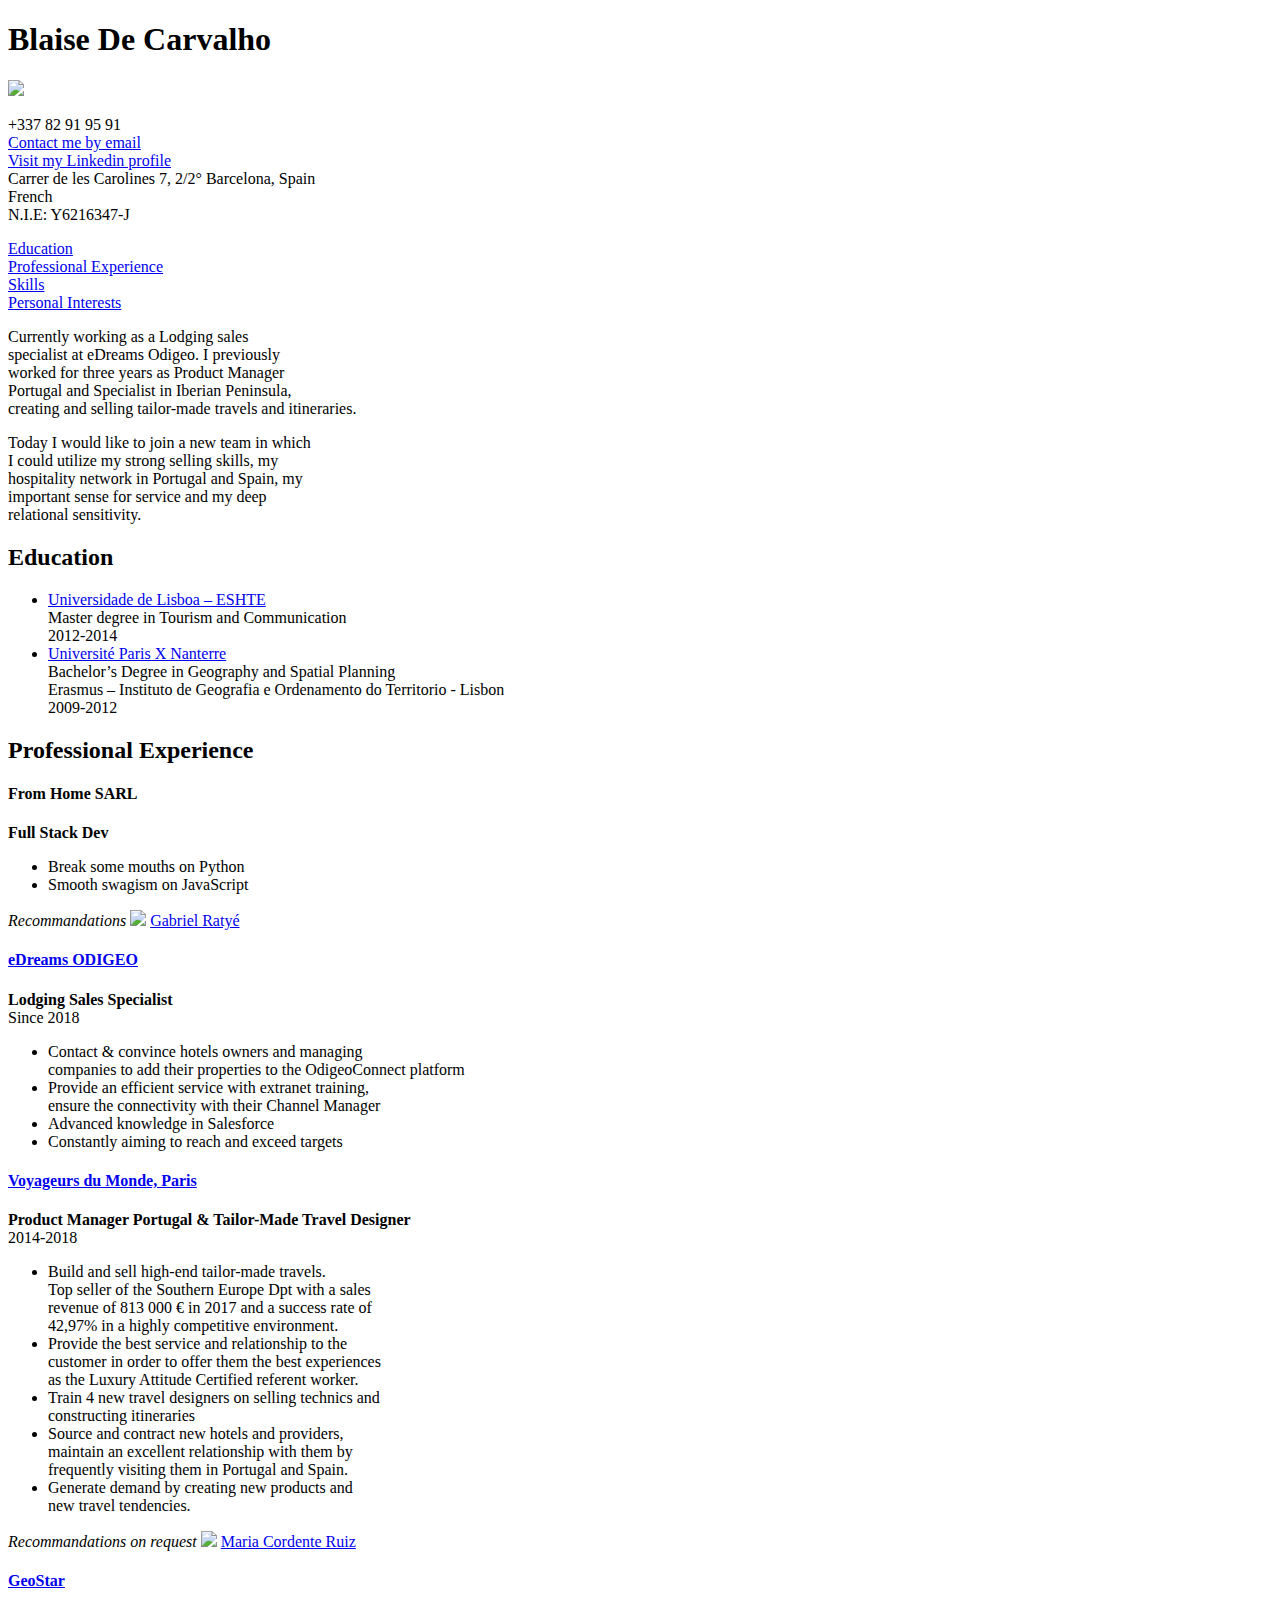
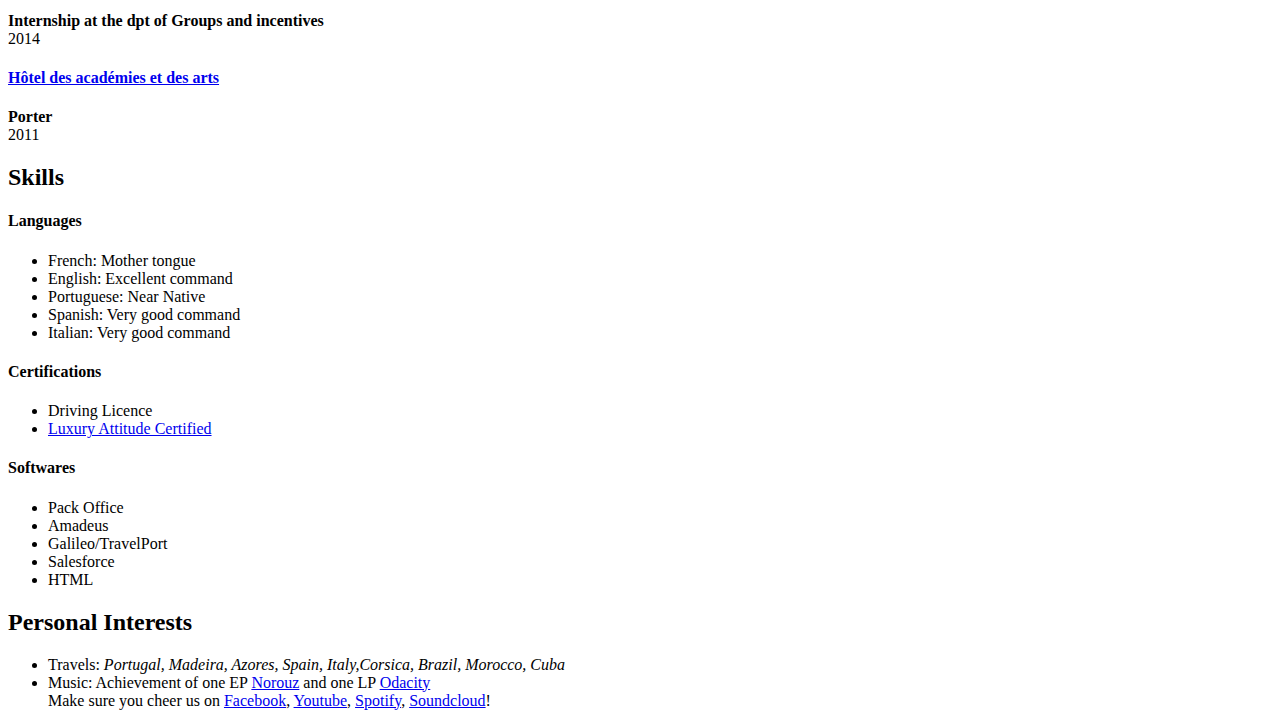
==== Index.html @ a3bfad3b "mon cv en html" ====
<!DOCTYPE html>
<html>
    <head>
        <meta charset="utf-8" />
        <title>mon cv</title>
    </head>

    <body>
        <h1>Blaise De Carvalho</h1>
        <p><a href="photo_cv.jpg"><img src="photo_mini_cv.jpg"></a>
            
        </p>
    	   <p>+337 82 91 95 91</br>
            <a href="mailto:blaise@gmail">Contact me by email</a></br>
            <a href="https://www.linkedin.com/in/blaisedecarvalho/">Visit my Linkedin profile</a></br>
            Carrer de les Carolines 7, 2/2° Barcelona, Spain</br>
            French</br>
            N.I.E: Y6216347-J</p>

    <p> <a href="#Education">Education</a></br>
        <a href="#Professional">Professional Experience</a></br>
        <a href="#Skills">Skills</a></br>
        <a href="#Interests">Personal Interests</a></p>          

            <p>Currently working as a Lodging sales</br>
            specialist at eDreams Odigeo. I previously</br>
            worked for three years as Product Manager</br>
            Portugal and Specialist in Iberian Peninsula,</br>
            creating and selling tailor-made travels and
            itineraries.</p>

            <p>Today I would like to join a new team in which</br>
            I could utilize my strong selling skills, my</br>
            hospitality network in Portugal and Spain, my</br>
            important sense for service and my deep</br>
            relational sensitivity.</p>    
        
        <h2><a id="Education"></a>Education</h2>    
            <ul>
                <li><a href="https://www.ulisboa.pt/en">Universidade de Lisboa – ESHTE</a></br>
                    Master degree in Tourism and Communication</br>
                    2012-2014</li>
                <li><a href="https://www.parisnanterre.fr/portail-institutionnel-693762.kjsp">Université Paris X Nanterre</a></br>
                    Bachelor’s Degree in Geography and Spatial Planning</br>
                    Erasmus – Instituto de Geografia e Ordenamento do Territorio - Lisbon</br>
                    2009-2012</li>    
            </ul>            

        <h2><a id="Professional"></a>Professional Experience</h2>
            <h4>From Home SARL</h4>  
                    <p><b>Full Stack Dev</b>
            <ul>
                <li>Break some mouths on Python</li>
                <li>Smooth swagism on JavaScript</li>
            </ul>
            <p><i>Recommandations</i> <img src="doigt.png"> <a href="https://www.linkedin.com/in/gabriel-raty%C3%A9-9b270057/">Gabriel Ratyé</a></p>            

            <h4><a href="https://www.edreamsodigeo.com/">eDreams ODIGEO</a></h4>
                    <p><strong>Lodging Sales Specialist</strong></br>
                    Since 2018<p>
            <ul>        
                <li>Contact & convince hotels owners and managing</br>
                    companies to add their properties to the OdigeoConnect platform</li>    
                <li>Provide an efficient service with extranet training,</br>
                    ensure the connectivity with their Channel Manager</li>
                <li>Advanced knowledge in Salesforce</li>
                <li>Constantly aiming to reach and exceed targets</li>                    
            </ul>        

            <h4><a href="https://www.voyageursdumonde.fr/voyage-sur-mesure">Voyageurs du Monde, Paris</a></h4>
                    <strong>Product Manager Portugal & Tailor-Made Travel Designer</strong></br>
                    2014-2018</br>    
            <ul>
                <li>Build and sell high-end tailor-made travels.</br>
                    Top seller of the Southern Europe Dpt with a sales</br>
                    revenue of 813 000 € in 2017 and a success rate of</br>
                    42,97% in a highly competitive environment.</li>
                <li>Provide the best service and relationship to the</br>
                    customer in order to offer them the best experiences</br>
                    as the Luxury Attitude Certified referent worker.</li>
                <li>Train 4 new travel designers on selling technics and</br>
                    constructing itineraries</li>
                <li>Source and contract new hotels and providers,</br>
                    maintain an excellent relationship with them by</br>
                    frequently visiting them in Portugal and Spain.</li>
                <li>Generate demand by creating new products and</br>
                    new travel tendencies.</li>
            </ul>                
                <p><i>Recommandations on request</i> <img src="doigt.png"> <a href="https://www.voyageursdumonde.fr/voyage-sur-mesure/magazine-voyage/radio-voyageurs-100-espagne">Maria Cordente Ruiz</a></p>

            <h4><a href="https://www.geostar.pt/">GeoStar</a></h4>
                    <p><strong>Internship at the dpt of Groups and incentives</strong></br>
                    2014</p>

            <h4><a href="https://www.hoteldesacademies.com/">Hôtel des académies et des arts</a></h4>
                <p><strong>Porter</strong></br>
                2011</p>           
           
            <h2><a id="Skills"></a>Skills</h2>                                             
                <h4><b>Languages</b></h4>                                
            <ul>
                <li>French: Mother tongue</li>
                <li>English: Excellent command</li>
                <li>Portuguese: Near Native</li>
                <li>Spanish: Very good command</li>    
                <li>Italian: Very good command</li>
            </ul>

                <h4><b>Certifications</b></h4>     
            <ul>
                <li>Driving Licence</li>
                <li><a href="https://www.luxury-attitude.com/en/">Luxury Attitude Certified</a></li>
            </ul>    

                <h4><b>Softwares</b></h4>
            <ul>
                <li>Pack Office</li>
                <li>Amadeus</li>
                <li>Galileo/TravelPort</li>        
                <li>Salesforce</li>
                <li>HTML</li>
            </ul>

            <h2><a id="Interests"></a>Personal Interests</h2>
            <ul>
                <li>Travels: <i>Portugal, Madeira, Azores, Spain, Italy,Corsica, Brazil, Morocco, Cuba</i></li>
                <li>Music: Achievement of one EP <a href="https://thecaukasscience.bandcamp.com/album/norouz">Norouz</a>
                and one LP <a href="https://www.youtube.com/watch?v=-l6dOXOBneA">Odacity</a></br>
                Make sure you cheer us on <a href="https://www.facebook.com/TheCaukasScience/">Facebook</a>, <a href="https://www.youtube.com/user/TheCaukasian">Youtube</a>, <a href="https://open.spotify.com/artist/4VCbxgvOyz84c38UI6CJ1M">Spotify</a>, <a href="https://soundcloud.com/thecaukasscience">Soundcloud</a>!</li>
            </ul>    

    </body>	    

</html>
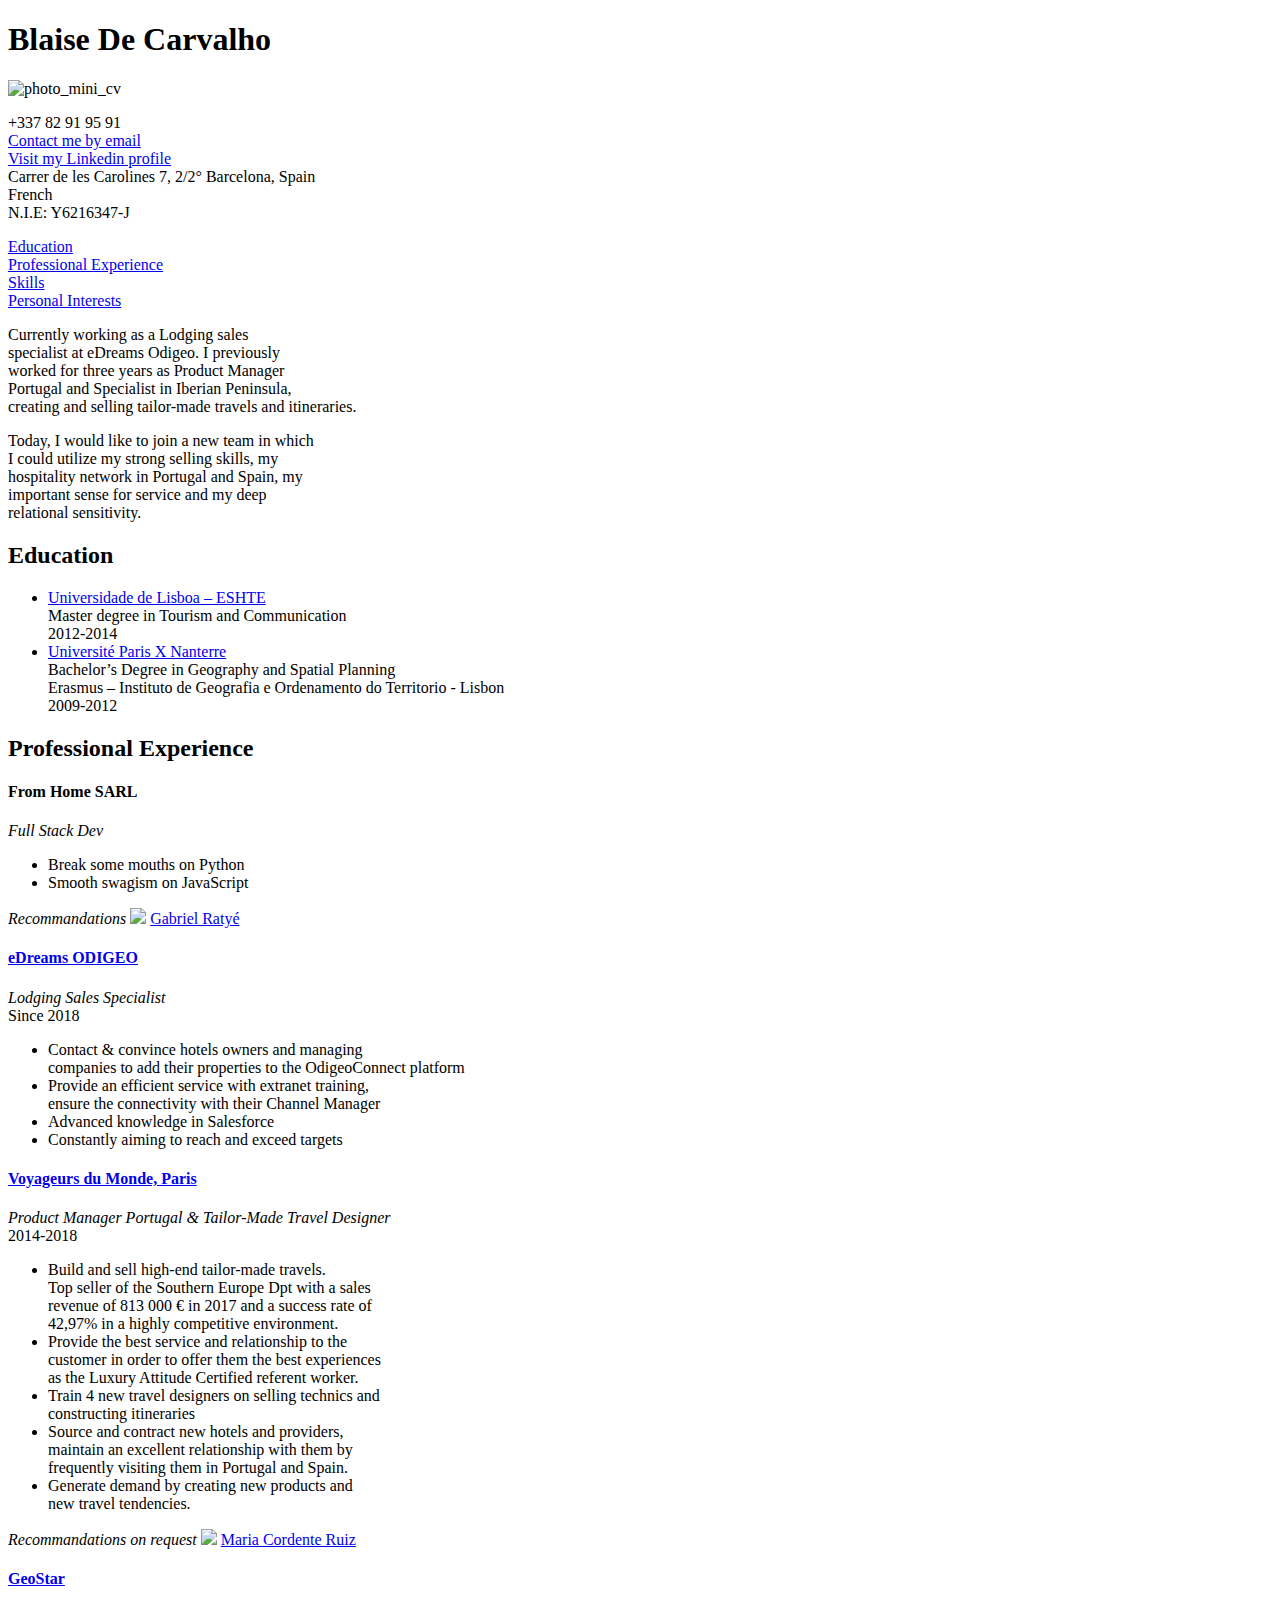
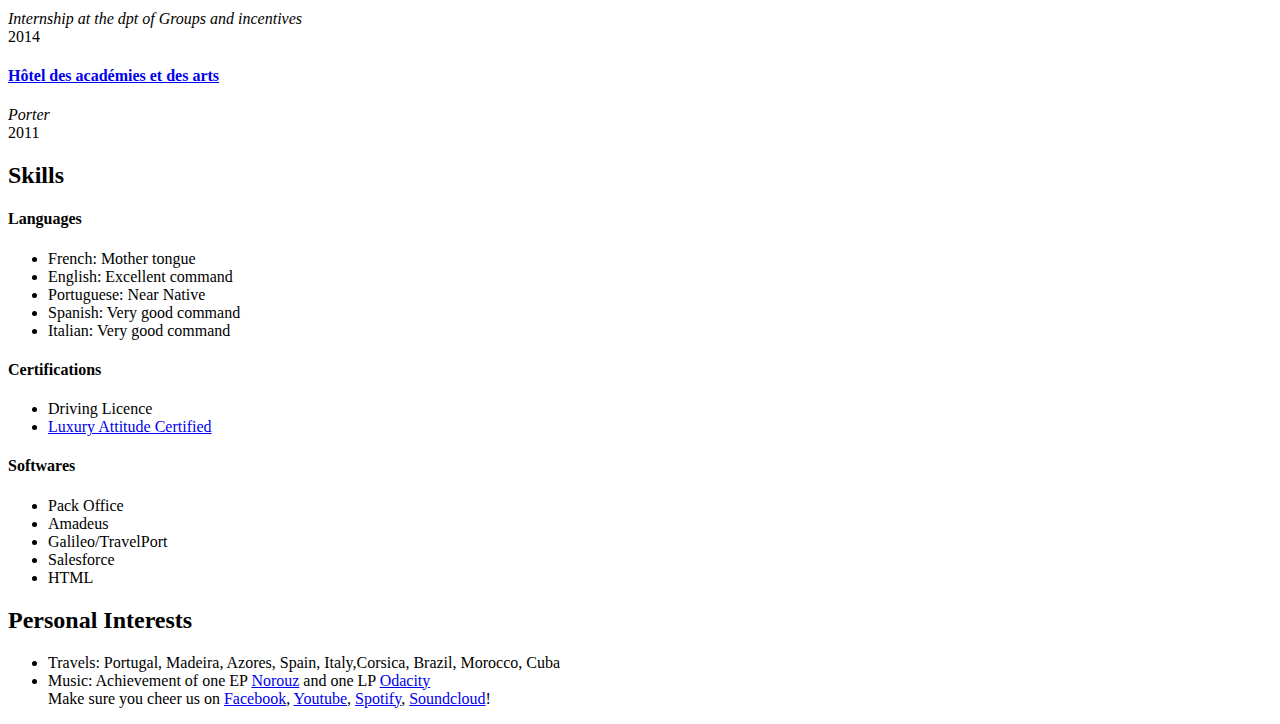
==== commit 19a76c12: "added coma" ====
--- a/Index.html
+++ b/Index.html
@@ -2,15 +2,16 @@
 <html>
     <head>
         <meta charset="utf-8" />
+        <link rel="stylesheet" href="style.css">
         <title>mon cv</title>
     </head>
 
     <body>
         <h1>Blaise De Carvalho</h1>
-        <p><a href="photo_cv.jpg"><img src="photo_mini_cv.jpg"></a>
+        <img src="photo_mini_cv.jpg" alt="photo_mini_cv" id="photo">
             
         </p>
-    	   <p>+337 82 91 95 91</br>
+           <p>+337 82 91 95 91</br>
             <a href="mailto:blaise@gmail">Contact me by email</a></br>
             <a href="https://www.linkedin.com/in/blaisedecarvalho/">Visit my Linkedin profile</a></br>
             Carrer de les Carolines 7, 2/2° Barcelona, Spain</br>
@@ -22,20 +23,20 @@
         <a href="#Skills">Skills</a></br>
         <a href="#Interests">Personal Interests</a></p>          
 
-            <p>Currently working as a Lodging sales</br>
-            specialist at eDreams Odigeo. I previously</br>
+            <p class="introduction"> Currently working as a Lodging sales</br>
+            specialist at <span class="edreams">eDreams Odigeo</span>. I previously</br>
             worked for three years as Product Manager</br>
             Portugal and Specialist in Iberian Peninsula,</br>
             creating and selling tailor-made travels and
             itineraries.</p>
 
-            <p>Today I would like to join a new team in which</br>
+            <p class="introduction">Today, I would like to join a new team in which</br>
             I could utilize my strong selling skills, my</br>
             hospitality network in Portugal and Spain, my</br>
             important sense for service and my deep</br>
             relational sensitivity.</p>    
         
-        <h2><a id="Education"></a>Education</h2>    
+        <h2 id="Education">Education</h2>    
             <ul>
                 <li><a href="https://www.ulisboa.pt/en">Universidade de Lisboa – ESHTE</a></br>
                     Master degree in Tourism and Communication</br>
@@ -46,9 +47,9 @@
                     2009-2012</li>    
             </ul>            
 
-        <h2><a id="Professional"></a>Professional Experience</h2>
+        <h2 id="Professional">Professional Experience</h2>
             <h4>From Home SARL</h4>  
-                    <p><b>Full Stack Dev</b>
+                    <p><em>Full Stack Dev</em>
             <ul>
                 <li>Break some mouths on Python</li>
                 <li>Smooth swagism on JavaScript</li>
@@ -56,7 +57,7 @@
             <p><i>Recommandations</i> <img src="doigt.png"> <a href="https://www.linkedin.com/in/gabriel-raty%C3%A9-9b270057/">Gabriel Ratyé</a></p>            
 
             <h4><a href="https://www.edreamsodigeo.com/">eDreams ODIGEO</a></h4>
-                    <p><strong>Lodging Sales Specialist</strong></br>
+                    <p><em>Lodging Sales Specialist</em></br>
                     Since 2018<p>
             <ul>        
                 <li>Contact & convince hotels owners and managing</br>
@@ -68,7 +69,7 @@
             </ul>        
 
             <h4><a href="https://www.voyageursdumonde.fr/voyage-sur-mesure">Voyageurs du Monde, Paris</a></h4>
-                    <strong>Product Manager Portugal & Tailor-Made Travel Designer</strong></br>
+                    <em>Product Manager Portugal & Tailor-Made Travel Designer</em></br>
                     2014-2018</br>    
             <ul>
                 <li>Build and sell high-end tailor-made travels.</br>
@@ -89,14 +90,14 @@
                 <p><i>Recommandations on request</i> <img src="doigt.png"> <a href="https://www.voyageursdumonde.fr/voyage-sur-mesure/magazine-voyage/radio-voyageurs-100-espagne">Maria Cordente Ruiz</a></p>
 
             <h4><a href="https://www.geostar.pt/">GeoStar</a></h4>
-                    <p><strong>Internship at the dpt of Groups and incentives</strong></br>
+                    <p><em>Internship at the dpt of Groups and incentives</em></br>
                     2014</p>
 
             <h4><a href="https://www.hoteldesacademies.com/">Hôtel des académies et des arts</a></h4>
-                <p><strong>Porter</strong></br>
+                <p><em>Porter</em></br>
                 2011</p>           
            
-            <h2><a id="Skills"></a>Skills</h2>                                             
+            <h2 id="Skills">Skills</h2>                                             
                 <h4><b>Languages</b></h4>                                
             <ul>
                 <li>French: Mother tongue</li>
@@ -121,14 +122,14 @@
                 <li>HTML</li>
             </ul>
 
-            <h2><a id="Interests"></a>Personal Interests</h2>
+            <h2 id="Interests">Personal Interests</h2>
             <ul>
-                <li>Travels: <i>Portugal, Madeira, Azores, Spain, Italy,Corsica, Brazil, Morocco, Cuba</i></li>
+                <li>Travels: Portugal, Madeira, Azores, Spain, Italy,Corsica, Brazil, Morocco, Cuba</li>
                 <li>Music: Achievement of one EP <a href="https://thecaukasscience.bandcamp.com/album/norouz">Norouz</a>
                 and one LP <a href="https://www.youtube.com/watch?v=-l6dOXOBneA">Odacity</a></br>
                 Make sure you cheer us on <a href="https://www.facebook.com/TheCaukasScience/">Facebook</a>, <a href="https://www.youtube.com/user/TheCaukasian">Youtube</a>, <a href="https://open.spotify.com/artist/4VCbxgvOyz84c38UI6CJ1M">Spotify</a>, <a href="https://soundcloud.com/thecaukasscience">Soundcloud</a>!</li>
             </ul>    
 
-    </body>	    
+    </body>     
 
 </html>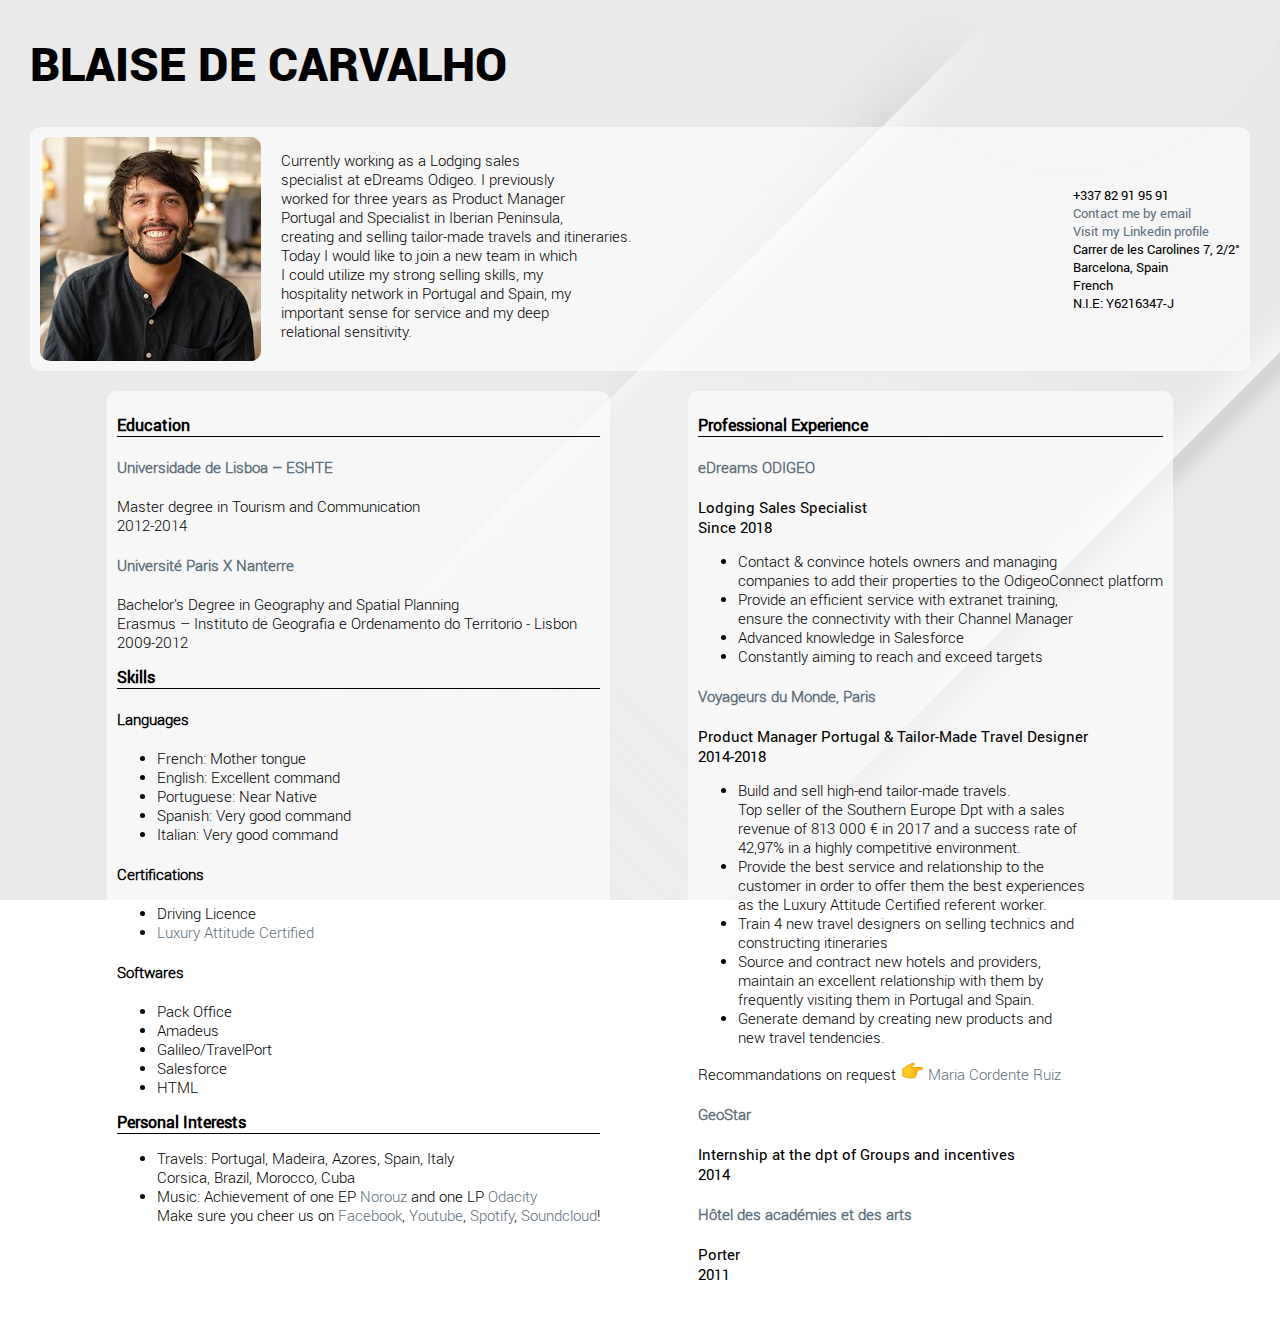
==== commit ffdc820e: "rebuilt css, fonts added, htlm corrected" ====
--- a/Index.html
+++ b/Index.html
@@ -7,96 +7,38 @@
     </head>
 
     <body>
-        <h1>Blaise De Carvalho</h1>
-        <img src="photo_mini_cv.jpg" alt="photo_mini_cv" id="photo">
+        <h1>BLAISE DE CARVALHO</h1>
+        <header><img class="photo" src="./photos/photo_mini_cv.jpg" alt="photo_mini_cv" id="photo">
             
-        </p>
-           <p>+337 82 91 95 91</br>
+           <div class="contacts"><p>+337 82 91 95 91</br>
             <a href="mailto:blaise@gmail">Contact me by email</a></br>
             <a href="https://www.linkedin.com/in/blaisedecarvalho/">Visit my Linkedin profile</a></br>
-            Carrer de les Carolines 7, 2/2° Barcelona, Spain</br>
+            Carrer de les Carolines 7, 2/2°</br>
+            Barcelona, Spain</br>
             French</br>
-            N.I.E: Y6216347-J</p>
+            N.I.E: Y6216347-J</p></div>         
 
-    <p> <a href="#Education">Education</a></br>
-        <a href="#Professional">Professional Experience</a></br>
-        <a href="#Skills">Skills</a></br>
-        <a href="#Interests">Personal Interests</a></p>          
-
-            <p class="introduction"> Currently working as a Lodging sales</br>
-            specialist at <span class="edreams">eDreams Odigeo</span>. I previously</br>
+            <div class="intro"><p> Currently working as a Lodging sales</br>
+            specialist at eDreams Odigeo. I previously</br>
             worked for three years as Product Manager</br>
             Portugal and Specialist in Iberian Peninsula,</br>
             creating and selling tailor-made travels and
-            itineraries.</p>
-
-            <p class="introduction">Today, I would like to join a new team in which</br>
+            itineraries.</br>
+            Today I would like to join a new team in which</br>
             I could utilize my strong selling skills, my</br>
             hospitality network in Portugal and Spain, my</br>
             important sense for service and my deep</br>
-            relational sensitivity.</p>    
+            relational sensitivity.</p></div></header>    
         
-        <h2 id="Education">Education</h2>    
-            <ul>
-                <li><a href="https://www.ulisboa.pt/en">Universidade de Lisboa – ESHTE</a></br>
-                    Master degree in Tourism and Communication</br>
-                    2012-2014</li>
-                <li><a href="https://www.parisnanterre.fr/portail-institutionnel-693762.kjsp">Université Paris X Nanterre</a></br>
-                    Bachelor’s Degree in Geography and Spatial Planning</br>
+        <section><div class="mind"><h2 id="Education">Education</h2>    
+                <h4><a href="https://www.ulisboa.pt/en">Universidade de Lisboa – ESHTE</a></h4>
+                    <p>Master degree in Tourism and Communication</br>
+                    2012-2014</p>
+                <h4><a href="https://www.parisnanterre.fr/portail-institutionnel-693762.kjsp">Université Paris X Nanterre</a></h4>
+                    <p>Bachelor’s Degree in Geography and Spatial Planning</br>
                     Erasmus – Instituto de Geografia e Ordenamento do Territorio - Lisbon</br>
-                    2009-2012</li>    
-            </ul>            
-
-        <h2 id="Professional">Professional Experience</h2>
-            <h4>From Home SARL</h4>  
-                    <p><em>Full Stack Dev</em>
-            <ul>
-                <li>Break some mouths on Python</li>
-                <li>Smooth swagism on JavaScript</li>
-            </ul>
-            <p><i>Recommandations</i> <img src="doigt.png"> <a href="https://www.linkedin.com/in/gabriel-raty%C3%A9-9b270057/">Gabriel Ratyé</a></p>            
-
-            <h4><a href="https://www.edreamsodigeo.com/">eDreams ODIGEO</a></h4>
-                    <p><em>Lodging Sales Specialist</em></br>
-                    Since 2018<p>
-            <ul>        
-                <li>Contact & convince hotels owners and managing</br>
-                    companies to add their properties to the OdigeoConnect platform</li>    
-                <li>Provide an efficient service with extranet training,</br>
-                    ensure the connectivity with their Channel Manager</li>
-                <li>Advanced knowledge in Salesforce</li>
-                <li>Constantly aiming to reach and exceed targets</li>                    
-            </ul>        
-
-            <h4><a href="https://www.voyageursdumonde.fr/voyage-sur-mesure">Voyageurs du Monde, Paris</a></h4>
-                    <em>Product Manager Portugal & Tailor-Made Travel Designer</em></br>
-                    2014-2018</br>    
-            <ul>
-                <li>Build and sell high-end tailor-made travels.</br>
-                    Top seller of the Southern Europe Dpt with a sales</br>
-                    revenue of 813 000 € in 2017 and a success rate of</br>
-                    42,97% in a highly competitive environment.</li>
-                <li>Provide the best service and relationship to the</br>
-                    customer in order to offer them the best experiences</br>
-                    as the Luxury Attitude Certified referent worker.</li>
-                <li>Train 4 new travel designers on selling technics and</br>
-                    constructing itineraries</li>
-                <li>Source and contract new hotels and providers,</br>
-                    maintain an excellent relationship with them by</br>
-                    frequently visiting them in Portugal and Spain.</li>
-                <li>Generate demand by creating new products and</br>
-                    new travel tendencies.</li>
-            </ul>                
-                <p><i>Recommandations on request</i> <img src="doigt.png"> <a href="https://www.voyageursdumonde.fr/voyage-sur-mesure/magazine-voyage/radio-voyageurs-100-espagne">Maria Cordente Ruiz</a></p>
-
-            <h4><a href="https://www.geostar.pt/">GeoStar</a></h4>
-                    <p><em>Internship at the dpt of Groups and incentives</em></br>
-                    2014</p>
-
-            <h4><a href="https://www.hoteldesacademies.com/">Hôtel des académies et des arts</a></h4>
-                <p><em>Porter</em></br>
-                2011</p>           
-           
+                    2009-2012</p>    
+            
             <h2 id="Skills">Skills</h2>                                             
                 <h4><b>Languages</b></h4>                                
             <ul>
@@ -124,11 +66,54 @@
 
             <h2 id="Interests">Personal Interests</h2>
             <ul>
-                <li>Travels: Portugal, Madeira, Azores, Spain, Italy,Corsica, Brazil, Morocco, Cuba</li>
+                <li>Travels: Portugal, Madeira, Azores, Spain, Italy</br>Corsica, Brazil, Morocco, Cuba</li>
                 <li>Music: Achievement of one EP <a href="https://thecaukasscience.bandcamp.com/album/norouz">Norouz</a>
                 and one LP <a href="https://www.youtube.com/watch?v=-l6dOXOBneA">Odacity</a></br>
                 Make sure you cheer us on <a href="https://www.facebook.com/TheCaukasScience/">Facebook</a>, <a href="https://www.youtube.com/user/TheCaukasian">Youtube</a>, <a href="https://open.spotify.com/artist/4VCbxgvOyz84c38UI6CJ1M">Spotify</a>, <a href="https://soundcloud.com/thecaukasscience">Soundcloud</a>!</li>
-            </ul>    
+            </ul></div>            
+
+        <div class="job"><h2 id="Professional">Professional Experience</h2>
+            
+            <h4><a href="https://www.edreamsodigeo.com/">eDreams ODIGEO</a></h4>
+                    <div class="poste"><p>Lodging Sales Specialist</br>
+                    Since 2018<p></div>
+            <ul>        
+                <li>Contact & convince hotels owners and managing</br>
+                    companies to add their properties to the OdigeoConnect platform</li>    
+                <li>Provide an efficient service with extranet training,</br>
+                    ensure the connectivity with their Channel Manager</li>
+                <li>Advanced knowledge in Salesforce</li>
+                <li>Constantly aiming to reach and exceed targets</li>                    
+            </ul>        
+
+            <h4><a href="https://www.voyageursdumonde.fr/voyage-sur-mesure">Voyageurs du Monde, Paris</a></h4>
+            <div class="poste"><p>Product Manager Portugal & Tailor-Made Travel Designer</br>
+                    2014-2018</p></div>   
+            <ul>
+                <li>Build and sell high-end tailor-made travels.</br>
+                    Top seller of the Southern Europe Dpt with a sales</br>
+                    revenue of 813 000 € in 2017 and a success rate of</br>
+                    42,97% in a highly competitive environment.</li>
+                <li>Provide the best service and relationship to the</br>
+                    customer in order to offer them the best experiences</br>
+                    as the Luxury Attitude Certified referent worker.</li>
+                <li>Train 4 new travel designers on selling technics and</br>
+                    constructing itineraries</li>
+                <li>Source and contract new hotels and providers,</br>
+                    maintain an excellent relationship with them by</br>
+                    frequently visiting them in Portugal and Spain.</li>
+                <li>Generate demand by creating new products and</br>
+                    new travel tendencies.</li>
+            </ul>                
+                <p>Recommandations on request <img src="./photos/doigt.png"> <a href="https://www.voyageursdumonde.fr/voyage-sur-mesure/magazine-voyage/radio-voyageurs-100-espagne">Maria Cordente Ruiz</a></p>
+
+            <h4><a href="https://www.geostar.pt/">GeoStar</a></h4>
+            <div class="poste"><p>Internship at the dpt of Groups and incentives</br>
+                    2014</p></div>
+
+            <h4><a href="https://www.hoteldesacademies.com/">Hôtel des académies et des arts</a></h4>
+            <div class="poste"><p>Porter</br>
+                2011</p></div class="poste"></div></section>    
 
     </body>     
 
--- a/style.css
+++ b/style.css
@@ -0,0 +1,153 @@
+/* organisation ok, manquent effets de styles :
+°style class="poste"
+°image doigt?
+°paragraphe effet colonne
+*/
+@font-face {
+    font-family: 'robotoblack';
+    src: url('./fonts/Roboto-Black-webfont.eot');
+    src: url('./fonts/Roboto-Black-webfont.eot?#iefix') format('embedded-opentype'),
+         url('./fonts/Roboto-Black-webfont.woff2') format('woff2'),
+         url('./fonts/Roboto-Black-webfont.woff') format('woff'),
+         url('./fonts/Roboto-Black-webfont.ttf') format('truetype'),
+         url('./fonts/Roboto-Black-webfont.svg#robotoblack') format('svg');
+    font-weight: normal;
+    font-style: normal;
+
+}
+
+@font-face {
+    font-family: 'robotoregular';
+    src: url('./fonts/Roboto-Regular-webfont.eot');
+    src: url('./fonts/Roboto-Regular-webfont.eot?#iefix') format('embedded-opentype'),
+         url('./fonts/Roboto-Regular-webfont.woff2') format('woff2'),
+         url('./fonts/Roboto-Regular-webfont.woff') format('woff'),
+         url('./fonts/Roboto-Regular-webfont.ttf') format('truetype'),
+         url('./fonts/Roboto-Regular-webfont.svg#robotoregular') format('svg');
+    font-weight: normal;
+	font-style: normal;
+}
+
+@font-face {
+    font-family: 'robotolight';
+    src: url('./fonts/Roboto-Light-webfont.eot');
+    src: url('./fonts/Roboto-Light-webfont.eot?#iefix') format('embedded-opentype'),
+         url('./fonts/Roboto-Light-webfont.woff2') format('woff2'),
+         url('./fonts/Roboto-Light-webfont.woff') format('woff'),
+         url('./fonts/Roboto-Light-webfont.ttf') format('truetype'),
+         url('./fonts/Roboto-Light-webfont.svg#robotolight') format('svg');
+    font-weight: normal;
+    font-style: normal;
+
+}
+
+body
+{
+	background-image: url(./photos/1546439431.jpg);
+	background-attachment: fixed;
+	margin-left: 30px;
+	margin-right: 30px;
+}
+
+h1 
+{
+	font-family: 'robotoblack', Verdana, Geneva, Tahoma, sans-serif;
+	font-size: 35pt;
+	
+}
+
+header
+{
+	display: flex;
+	flex-wrap: wrap;
+	margin: 20px 0px 20px 0px;
+	background-color: rgba(255, 255, 255, 0.6);
+	padding: 10px;
+	border-radius: 10px;
+	
+		
+}
+.photo
+{
+	order: 1;
+	margin-right: 20px;
+	border-radius: 10px;
+}
+
+.intro
+{
+	font-family: 'robotolight', Verdana, Geneva, Tahoma, sans-serif; 
+	font-size: 11pt;
+	
+	order: 2;
+}
+
+.contacts
+{
+	font-family: 'robotoregular', Verdana, Geneva, Tahoma, sans-serif; 
+	font-size: 10pt;
+	margin-left: auto;
+	order: 3;
+	align-self: center;
+}
+
+section
+{
+	display: flex;
+	flex-wrap: wrap;
+	justify-content: space-evenly;	
+
+}
+
+.mind
+{
+	font-family: 'robotolight', Verdana, Geneva, Tahoma, sans-serif;
+	font-size: 11pt;
+	width: fit-content;
+	background-color: rgba(255, 255, 255, 0.6);
+	padding: 10px;
+	border-radius: 10px;
+
+}
+
+.job
+{
+	font-family: 'robotolight', Verdana, Geneva, Tahoma, sans-serif;
+	font-size: 11pt;
+	background-color: rgba(255, 255, 255, 0.6);
+	padding: 10px;
+	border-radius: 10px;
+	
+}
+
+h2
+{
+	border-bottom: solid black 1.5px;
+	font-family: 'robotoregular', Verdana, Geneva, Tahoma, sans-serif;
+	font-size: 12pt;
+}
+
+h4
+{
+	font-family: 'robotolight', Verdana, Geneva, Tahoma, sans-serif;
+	font-size: 15px;
+}
+
+a
+{
+	color: #606F7C;
+	text-decoration:none;
+
+}
+
+a:visited
+{
+	color: #7C6D60;
+}
+
+.poste
+{
+	font-family: 'robotoregular', Verdana, Geneva, Tahoma, sans-serif;
+	font-size: 15px;
+	
+}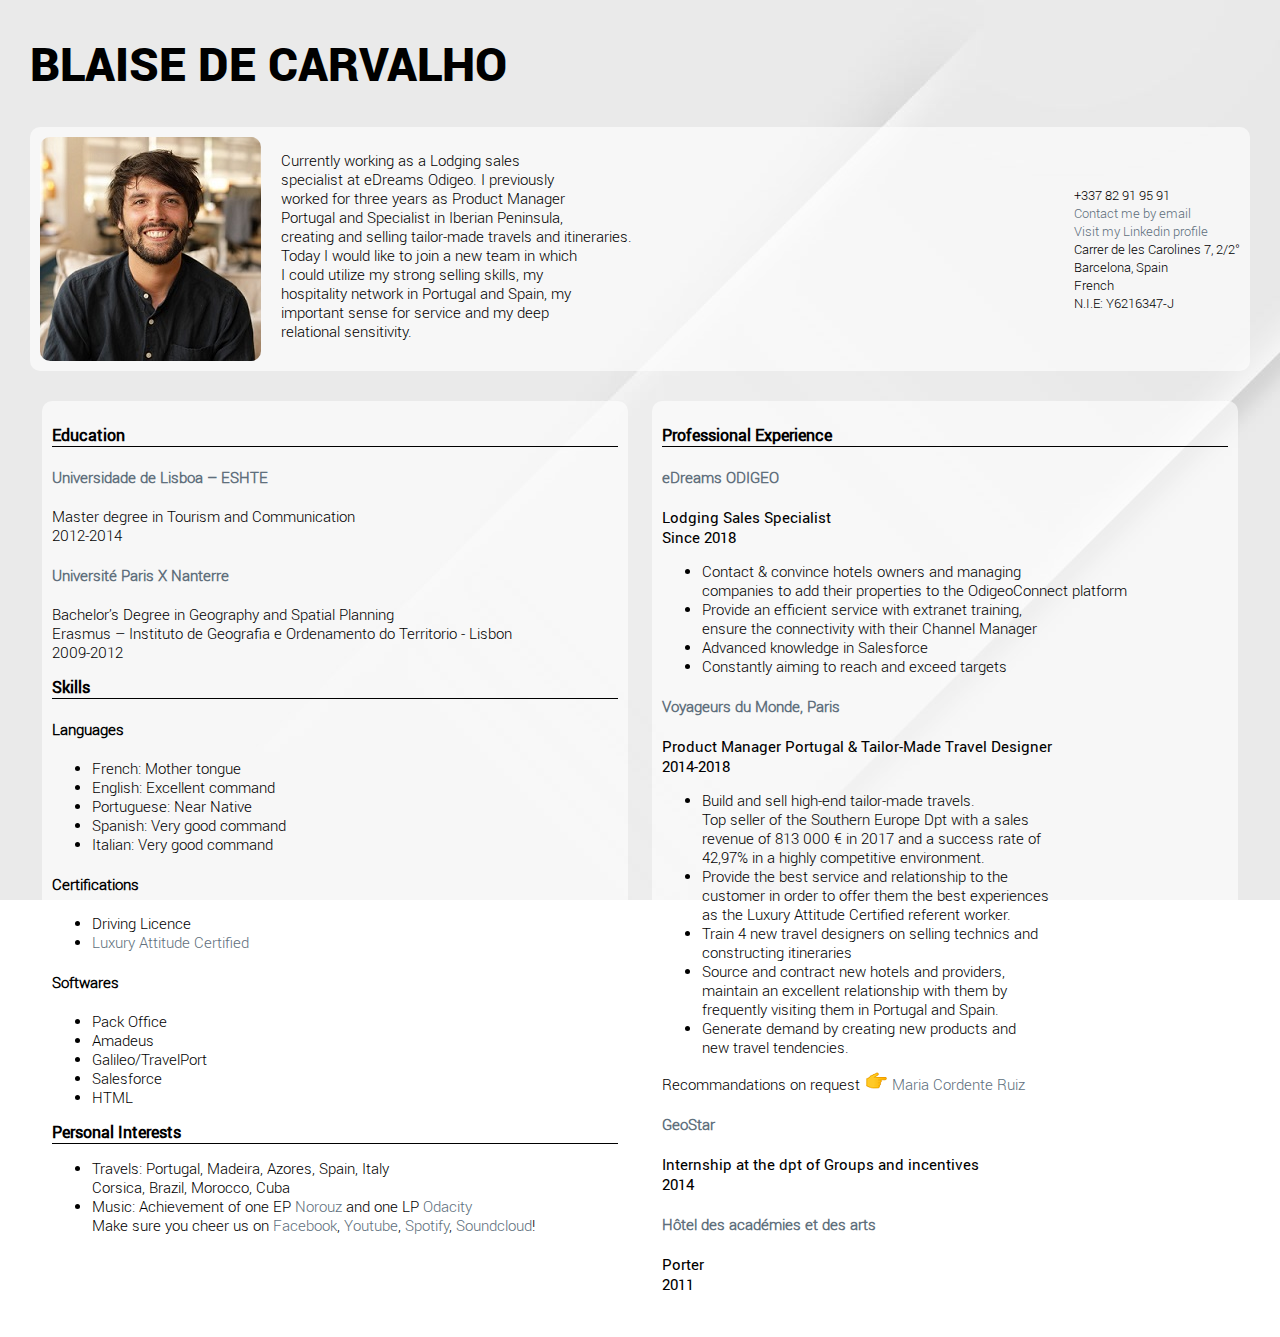
==== commit 39b390af: "I tried !!!!" ====
--- a/Index.html
+++ b/Index.html
@@ -10,111 +10,132 @@
         <h1>BLAISE DE CARVALHO</h1>
         <header><img class="photo" src="./photos/photo_mini_cv.jpg" alt="photo_mini_cv" id="photo">
             
-           <div class="contacts"><p>+337 82 91 95 91</br>
-            <a href="mailto:blaise@gmail">Contact me by email</a></br>
-            <a href="https://www.linkedin.com/in/blaisedecarvalho/">Visit my Linkedin profile</a></br>
-            Carrer de les Carolines 7, 2/2°</br>
-            Barcelona, Spain</br>
-            French</br>
+           <div class="contacts"><p>+337 82 91 95 91<br>
+            <a href="mailto:blaise@gmail">Contact me by email</a><br>
+            <a href="https://www.linkedin.com/in/blaisedecarvalho/">Visit my Linkedin profile</a><br>
+            Carrer de les Carolines 7, 2/2°<br>
+            Barcelona, Spain<br>
+            French<br>
             N.I.E: Y6216347-J</p></div>         
 
-            <div class="intro"><p> Currently working as a Lodging sales</br>
-            specialist at eDreams Odigeo. I previously</br>
-            worked for three years as Product Manager</br>
-            Portugal and Specialist in Iberian Peninsula,</br>
+            <div class="intro"><p> Currently working as a Lodging sales<br>
+            specialist at eDreams Odigeo. I previously<br>
+            worked for three years as Product Manager<br>
+            Portugal and Specialist in Iberian Peninsula,<br>
             creating and selling tailor-made travels and
-            itineraries.</br>
-            Today I would like to join a new team in which</br>
-            I could utilize my strong selling skills, my</br>
-            hospitality network in Portugal and Spain, my</br>
-            important sense for service and my deep</br>
-            relational sensitivity.</p></div></header>    
+            itineraries.<br>
+            Today I would like to join a new team in which<br>
+            I could utilize my strong selling skills, my<br>
+            hospitality network in Portugal and Spain, my<br>
+            important sense for service and my deep<br>
+            relational sensitivity.</p></div></header>
         
-        <section><div class="mind"><h2 id="Education">Education</h2>    
-                <h4><a href="https://www.ulisboa.pt/en">Universidade de Lisboa – ESHTE</a></h4>
-                    <p>Master degree in Tourism and Communication</br>
-                    2012-2014</p>
-                <h4><a href="https://www.parisnanterre.fr/portail-institutionnel-693762.kjsp">Université Paris X Nanterre</a></h4>
-                    <p>Bachelor’s Degree in Geography and Spatial Planning</br>
-                    Erasmus – Instituto de Geografia e Ordenamento do Territorio - Lisbon</br>
-                    2009-2012</p>    
-            
-            <h2 id="Skills">Skills</h2>                                             
-                <h4><b>Languages</b></h4>                                
-            <ul>
-                <li>French: Mother tongue</li>
-                <li>English: Excellent command</li>
-                <li>Portuguese: Near Native</li>
-                <li>Spanish: Very good command</li>    
-                <li>Italian: Very good command</li>
-            </ul>
-
-                <h4><b>Certifications</b></h4>     
-            <ul>
-                <li>Driving Licence</li>
-                <li><a href="https://www.luxury-attitude.com/en/">Luxury Attitude Certified</a></li>
-            </ul>    
-
-                <h4><b>Softwares</b></h4>
-            <ul>
-                <li>Pack Office</li>
-                <li>Amadeus</li>
-                <li>Galileo/TravelPort</li>        
-                <li>Salesforce</li>
-                <li>HTML</li>
-            </ul>
-
-            <h2 id="Interests">Personal Interests</h2>
-            <ul>
-                <li>Travels: Portugal, Madeira, Azores, Spain, Italy</br>Corsica, Brazil, Morocco, Cuba</li>
-                <li>Music: Achievement of one EP <a href="https://thecaukasscience.bandcamp.com/album/norouz">Norouz</a>
-                and one LP <a href="https://www.youtube.com/watch?v=-l6dOXOBneA">Odacity</a></br>
-                Make sure you cheer us on <a href="https://www.facebook.com/TheCaukasScience/">Facebook</a>, <a href="https://www.youtube.com/user/TheCaukasian">Youtube</a>, <a href="https://open.spotify.com/artist/4VCbxgvOyz84c38UI6CJ1M">Spotify</a>, <a href="https://soundcloud.com/thecaukasscience">Soundcloud</a>!</li>
-            </ul></div>            
-
-        <div class="job"><h2 id="Professional">Professional Experience</h2>
-            
-            <h4><a href="https://www.edreamsodigeo.com/">eDreams ODIGEO</a></h4>
-                    <div class="poste"><p>Lodging Sales Specialist</br>
-                    Since 2018<p></div>
-            <ul>        
-                <li>Contact & convince hotels owners and managing</br>
-                    companies to add their properties to the OdigeoConnect platform</li>    
-                <li>Provide an efficient service with extranet training,</br>
-                    ensure the connectivity with their Channel Manager</li>
-                <li>Advanced knowledge in Salesforce</li>
-                <li>Constantly aiming to reach and exceed targets</li>                    
-            </ul>        
-
-            <h4><a href="https://www.voyageursdumonde.fr/voyage-sur-mesure">Voyageurs du Monde, Paris</a></h4>
-            <div class="poste"><p>Product Manager Portugal & Tailor-Made Travel Designer</br>
-                    2014-2018</p></div>   
-            <ul>
-                <li>Build and sell high-end tailor-made travels.</br>
-                    Top seller of the Southern Europe Dpt with a sales</br>
-                    revenue of 813 000 € in 2017 and a success rate of</br>
-                    42,97% in a highly competitive environment.</li>
-                <li>Provide the best service and relationship to the</br>
-                    customer in order to offer them the best experiences</br>
-                    as the Luxury Attitude Certified referent worker.</li>
-                <li>Train 4 new travel designers on selling technics and</br>
-                    constructing itineraries</li>
-                <li>Source and contract new hotels and providers,</br>
-                    maintain an excellent relationship with them by</br>
-                    frequently visiting them in Portugal and Spain.</li>
-                <li>Generate demand by creating new products and</br>
-                    new travel tendencies.</li>
-            </ul>                
-                <p>Recommandations on request <img src="./photos/doigt.png"> <a href="https://www.voyageursdumonde.fr/voyage-sur-mesure/magazine-voyage/radio-voyageurs-100-espagne">Maria Cordente Ruiz</a></p>
-
-            <h4><a href="https://www.geostar.pt/">GeoStar</a></h4>
-            <div class="poste"><p>Internship at the dpt of Groups and incentives</br>
-                    2014</p></div>
-
-            <h4><a href="https://www.hoteldesacademies.com/">Hôtel des académies et des arts</a></h4>
-            <div class="poste"><p>Porter</br>
-                2011</p></div class="poste"></div></section>    
-
-    </body>     
-
+        <section>
+            <div>
+                <div class="mind">
+                    <h2 id="Education">Education</h2>    
+                    <h4><a href="https://www.ulisboa.pt/en">Universidade de Lisboa – ESHTE</a></h4>
+                        <p>Master degree in Tourism and Communication<br>
+                        2012-2014</p>
+                    <h4><a href="https://www.parisnanterre.fr/portail-institutionnel-693762.kjsp">Université Paris X Nanterre</a></h4>
+                        <p>Bachelor’s Degree in Geography and Spatial Planning<br>
+                        Erasmus – Instituto de Geografia e Ordenamento do Territorio - Lisbon<br>
+                        2009-2012</p>
+                
+                    <h2 id="Skills">Skills</h2>
+                        <h4><b>Languages</b></h4>
+                    <ul>
+                        <li>French: Mother tongue</li>
+                        <li>English: Excellent command</li>
+                        <li>Portuguese: Near Native</li>
+                        <li>Spanish: Very good command</li>
+                        <li>Italian: Very good command</li>
+                    </ul>
+    
+                    <h4><b>Certifications</b></h4>     
+                    <ul>
+                        <li>Driving Licence</li>
+                        <li><a href="https://www.luxury-attitude.com/en/">Luxury Attitude Certified</a></li>
+                    </ul>    
+    
+                    <h4><b>Softwares</b></h4>
+                    <ul>
+                        <li>Pack Office</li>
+                        <li>Amadeus</li>
+                        <li>Galileo/TravelPort</li>
+                        <li>Salesforce</li>
+                        <li>HTML</li>
+                    </ul>
+    
+                    <h2 id="Interests">Personal Interests</h2>
+                    <ul>
+                        <li>Travels: Portugal, Madeira, Azores, Spain, Italy<br>Corsica, Brazil, Morocco, Cuba</li>
+                        <li>Music: Achievement of one EP <a href="https://thecaukasscience.bandcamp.com/album/norouz">Norouz</a>
+                        and one LP <a href="https://www.youtube.com/watch?v=-l6dOXOBneA">Odacity</a><br>
+                        Make sure you cheer us on <a href="https://www.facebook.com/TheCaukasScience/">Facebook</a>, <a href="https://www.youtube.com/user/TheCaukasian">Youtube</a>, <a href="https://open.spotify.com/artist/4VCbxgvOyz84c38UI6CJ1M">Spotify</a>, <a href="https://soundcloud.com/thecaukasscience">Soundcloud</a>!</li>
+                    </ul>
+                </div>
+            </div>
+            <div>
+                <div class="job">
+                    <h2 id="Professional">Professional Experience</h2>
+                
+                    <h4><a href="https://www.edreamsodigeo.com/">eDreams ODIGEO</a></h4>
+                    <div class="poste"><p>Lodging Sales Specialist<br>
+                        Since 2018<p>
+                    </div>
+                    <ul>        
+                        <li>Contact & convince hotels owners and managing<br>
+                            companies to add their properties to the OdigeoConnect platform</li>    
+                        <li>Provide an efficient service with extranet training,<br>
+                            ensure the connectivity with their Channel Manager</li>
+                        <li>Advanced knowledge in Salesforce</li>
+                        <li>Constantly aiming to reach and exceed targets</li>                    
+                    </ul>        
+    
+                    <h4><a href="https://www.voyageursdumonde.fr/voyage-sur-mesure">Voyageurs du Monde, Paris</a></h4>
+                    <div class="poste">
+                        <p>
+                            Product Manager Portugal & Tailor-Made Travel Designer<br>
+                            2014-2018
+                        </p>
+                    </div>
+                    <ul>
+                        <li>Build and sell high-end tailor-made travels.<br>
+                            Top seller of the Southern Europe Dpt with a sales<br>
+                            revenue of 813 000 € in 2017 and a success rate of<br>
+                            42,97% in a highly competitive environment.</li>
+                        <li>Provide the best service and relationship to the<br>
+                            customer in order to offer them the best experiences<br>
+                            as the Luxury Attitude Certified referent worker.</li>
+                        <li>Train 4 new travel designers on selling technics and<br>
+                            constructing itineraries</li>
+                        <li>Source and contract new hotels and providers,<br>
+                            maintain an excellent relationship with them by<br>
+                            frequently visiting them in Portugal and Spain.</li>
+                        <li>Generate demand by creating new products and<br>
+                            new travel tendencies.</li>
+                    </ul>
+                    <p>
+                        Recommandations on request <img src="./photos/doigt.png"> <a href="https://www.voyageursdumonde.fr/voyage-sur-mesure/magazine-voyage/radio-voyageurs-100-espagne">Maria Cordente Ruiz</a>
+                    </p>
+    
+                    <h4><a href="https://www.geostar.pt/">GeoStar</a></h4>
+                    <div class="poste">
+                        <p>
+                            Internship at the dpt of Groups and incentives<br>
+                            2014
+                        </p>
+                    </div>
+    
+                    <h4><a href="https://www.hoteldesacademies.com/">Hôtel des académies et des arts</a></h4>
+                    <div class="poste">
+                        <p>
+                            Porter<br> 2011
+                        </p>
+                    </div>
+                </div>
+            </div>
+        </section>
+    </body>
 </html>--- a/style.css
+++ b/style.css
@@ -47,6 +47,7 @@
 	background-attachment: fixed;
 	margin-left: 30px;
 	margin-right: 30px;
+	font-family: 'robotolight', Verdana, Geneva, Tahoma, sans-serif;
 }
 
 h1 
@@ -76,15 +77,12 @@
 
 .intro
 {
-	font-family: 'robotolight', Verdana, Geneva, Tahoma, sans-serif; 
 	font-size: 11pt;
-	
 	order: 2;
 }
 
 .contacts
 {
-	font-family: 'robotoregular', Verdana, Geneva, Tahoma, sans-serif; 
 	font-size: 10pt;
 	margin-left: auto;
 	order: 3;
@@ -95,30 +93,25 @@
 {
 	display: flex;
 	flex-wrap: wrap;
-	justify-content: space-evenly;	
+	justify-content: space-between;
 
 }
 
-.mind
-{
-	font-family: 'robotolight', Verdana, Geneva, Tahoma, sans-serif;
-	font-size: 11pt;
-	width: fit-content;
-	background-color: rgba(255, 255, 255, 0.6);
-	padding: 10px;
-	border-radius: 10px;
-
+section > div {
+	width: 48%;
+	min-width: 300px;
+	margin: 0 auto;
+	padding: 10px 0;
+	position: relative;
 }
 
-.job
-{
-	font-family: 'robotolight', Verdana, Geneva, Tahoma, sans-serif;
+section > div > div {
 	font-size: 11pt;
 	background-color: rgba(255, 255, 255, 0.6);
+	border-radius: 10px;
 	padding: 10px;
-	border-radius: 10px;
-	
 }
+
 
 h2
 {
@@ -129,7 +122,6 @@
 
 h4
 {
-	font-family: 'robotolight', Verdana, Geneva, Tahoma, sans-serif;
 	font-size: 15px;
 }
 
@@ -149,5 +141,4 @@
 {
 	font-family: 'robotoregular', Verdana, Geneva, Tahoma, sans-serif;
 	font-size: 15px;
-	
 }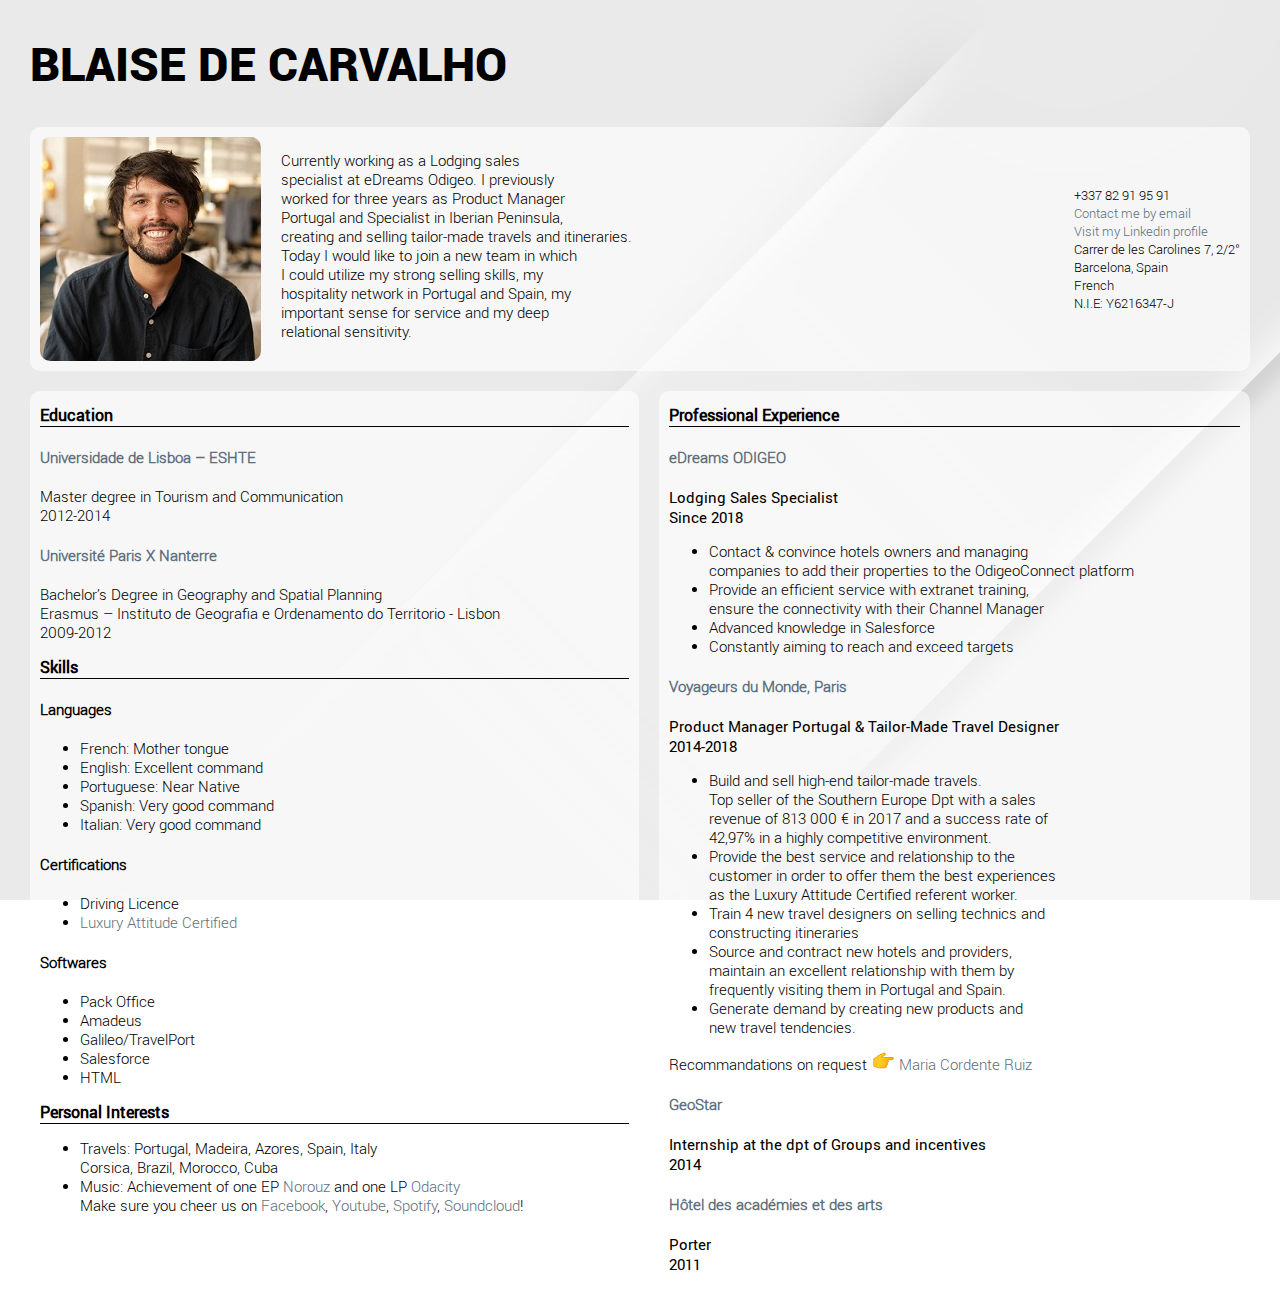
==== commit 079d397c: "Fixed issue after a good night of sleep" ====
--- a/Index.html
+++ b/Index.html
@@ -8,27 +8,36 @@
 
     <body>
         <h1>BLAISE DE CARVALHO</h1>
-        <header><img class="photo" src="./photos/photo_mini_cv.jpg" alt="photo_mini_cv" id="photo">
-            
-           <div class="contacts"><p>+337 82 91 95 91<br>
-            <a href="mailto:blaise@gmail">Contact me by email</a><br>
-            <a href="https://www.linkedin.com/in/blaisedecarvalho/">Visit my Linkedin profile</a><br>
-            Carrer de les Carolines 7, 2/2°<br>
-            Barcelona, Spain<br>
-            French<br>
-            N.I.E: Y6216347-J</p></div>         
+        <header>
+            <img class="photo" src="./photos/photo_mini_cv.jpg" alt="photo_mini_cv" id="photo">
+           <div class="contacts">
+                <p>
+                    +337 82 91 95 91<br>
+                    <a href="mailto:blaise@gmail">Contact me by email</a><br>
+                    <a href="https://www.linkedin.com/in/blaisedecarvalho/">Visit my Linkedin profile</a><br>
+                    Carrer de les Carolines 7, 2/2°<br>
+                    Barcelona, Spain<br>
+                    French<br>
+                    N.I.E: Y6216347-J
+                </p>
+            </div>
 
-            <div class="intro"><p> Currently working as a Lodging sales<br>
-            specialist at eDreams Odigeo. I previously<br>
-            worked for three years as Product Manager<br>
-            Portugal and Specialist in Iberian Peninsula,<br>
-            creating and selling tailor-made travels and
-            itineraries.<br>
-            Today I would like to join a new team in which<br>
-            I could utilize my strong selling skills, my<br>
-            hospitality network in Portugal and Spain, my<br>
-            important sense for service and my deep<br>
-            relational sensitivity.</p></div></header>
+            <div class="intro">
+                <p>
+                    Currently working as a Lodging sales<br>
+                    specialist at eDreams Odigeo. I previously<br>
+                    worked for three years as Product Manager<br>
+                    Portugal and Specialist in Iberian Peninsula,<br>
+                    creating and selling tailor-made travels and
+                    itineraries.<br>
+                    Today I would like to join a new team in which<br>
+                    I could utilize my strong selling skills, my<br>
+                    hospitality network in Portugal and Spain, my<br>
+                    important sense for service and my deep<br>
+                    relational sensitivity.
+                </p>
+            </div>
+        </header>
         
         <section>
             <div>
@@ -76,6 +85,7 @@
                     </ul>
                 </div>
             </div>
+
             <div>
                 <div class="job">
                     <h2 id="Professional">Professional Experience</h2>
@@ -136,6 +146,7 @@
                     </div>
                 </div>
             </div>
+
         </section>
     </body>
 </html>--- a/style.css
+++ b/style.css
@@ -65,8 +65,6 @@
 	background-color: rgba(255, 255, 255, 0.6);
 	padding: 10px;
 	border-radius: 10px;
-	
-		
 }
 .photo
 {
@@ -98,18 +96,26 @@
 }
 
 section > div {
-	width: 48%;
 	min-width: 300px;
 	margin: 0 auto;
-	padding: 10px 0;
-	position: relative;
+	flex-grow: 1;
+	display: flex;
+}
+
+section > div:first-child {
+	padding-right: 10px;
+}
+
+section > div:last-child {
+	padding-left: 10px;
 }
 
 section > div > div {
 	font-size: 11pt;
 	background-color: rgba(255, 255, 255, 0.6);
 	border-radius: 10px;
-	padding: 10px;
+	width: 100%;
+	padding: 0 10px;
 }
 
 
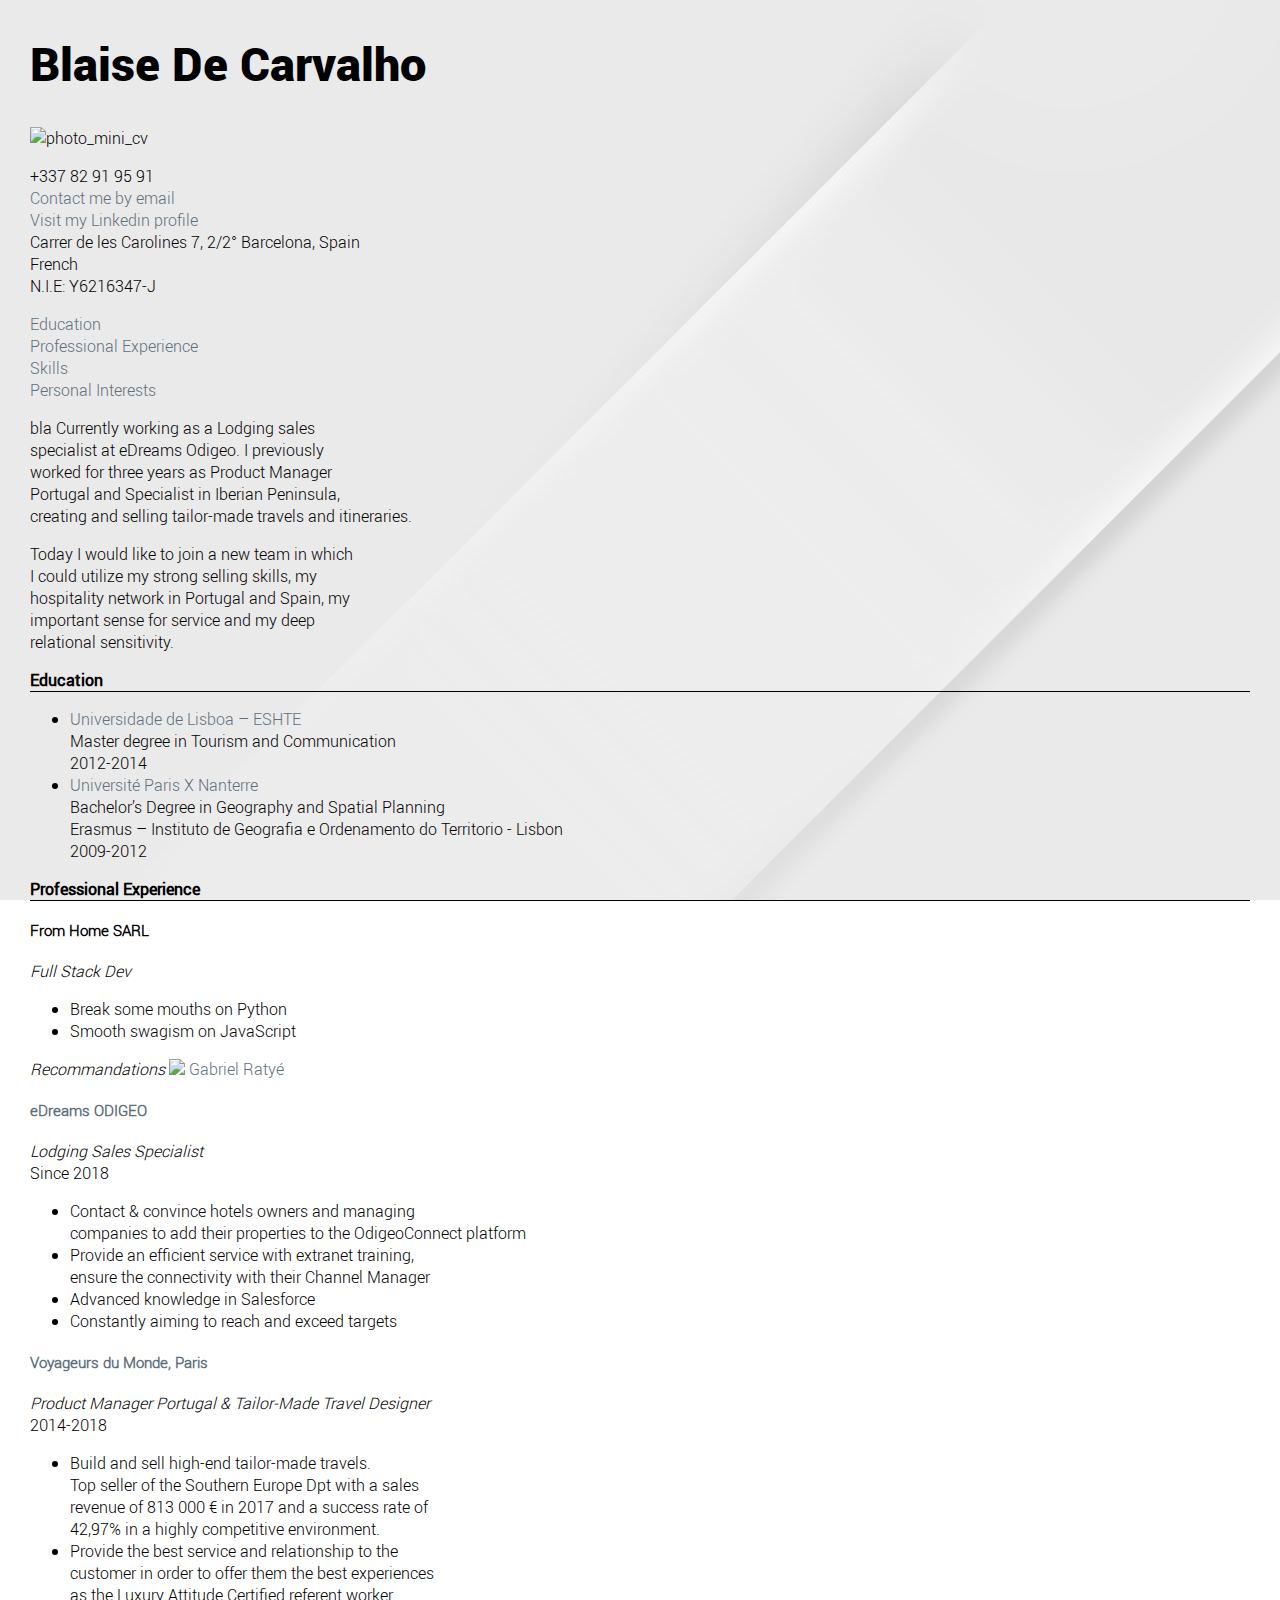
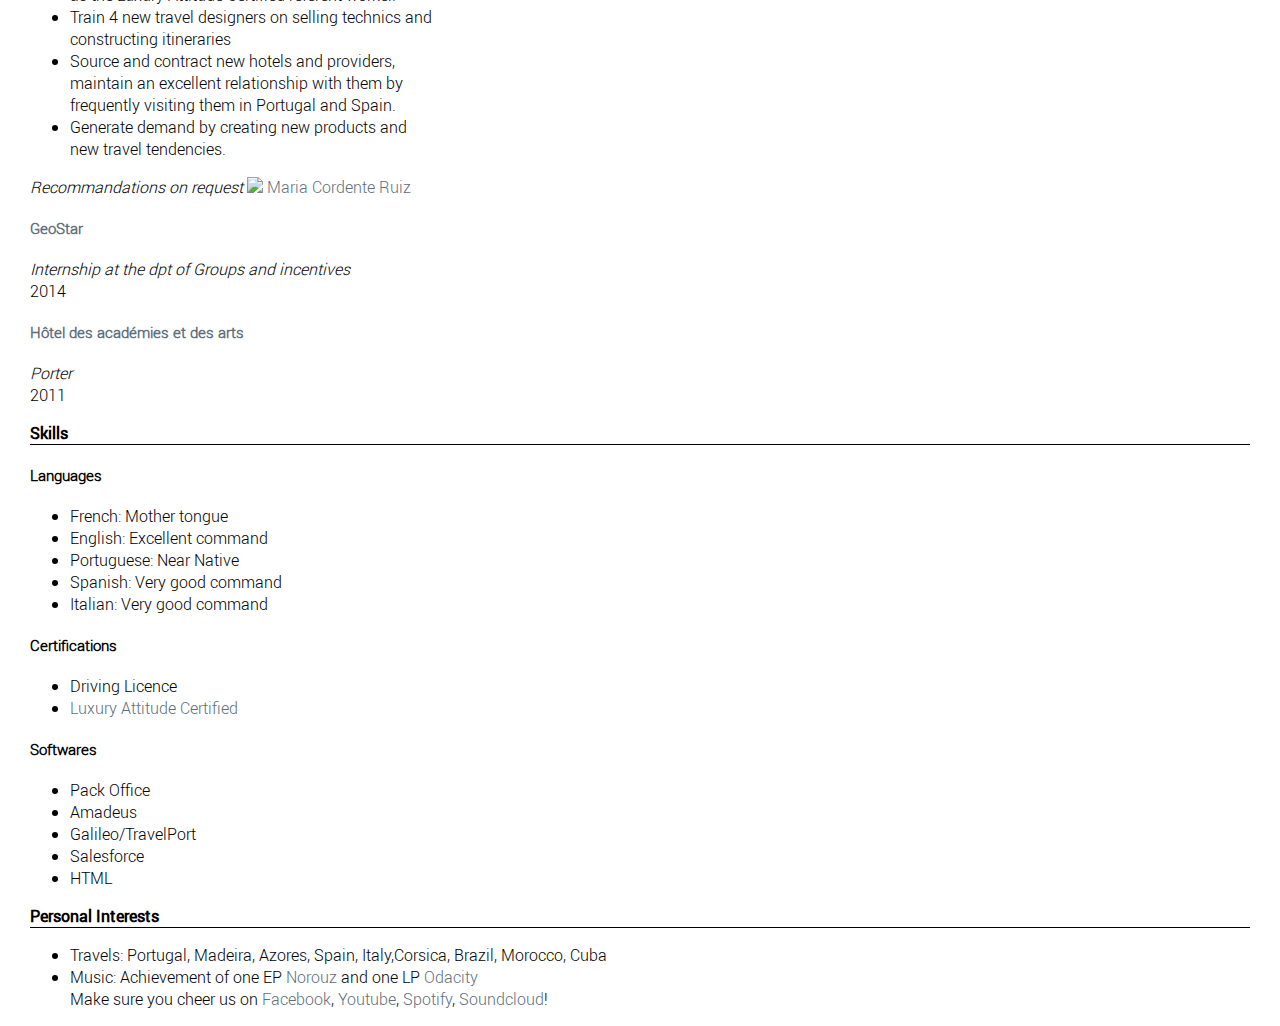
==== commit dfe27145: "blblaa" ====
--- a/Index.html
+++ b/Index.html
@@ -7,146 +7,129 @@
     </head>
 
     <body>
-        <h1>BLAISE DE CARVALHO</h1>
-        <header>
-            <img class="photo" src="./photos/photo_mini_cv.jpg" alt="photo_mini_cv" id="photo">
-           <div class="contacts">
-                <p>
-                    +337 82 91 95 91<br>
-                    <a href="mailto:blaise@gmail">Contact me by email</a><br>
-                    <a href="https://www.linkedin.com/in/blaisedecarvalho/">Visit my Linkedin profile</a><br>
-                    Carrer de les Carolines 7, 2/2°<br>
-                    Barcelona, Spain<br>
-                    French<br>
-                    N.I.E: Y6216347-J
-                </p>
-            </div>
+        <h1>Blaise De Carvalho</h1>
+        <img src="photo_mini_cv.jpg" alt="photo_mini_cv" id="photo">
+            
+        </p>
+           <p>+337 82 91 95 91</br>
+            <a href="mailto:blaise@gmail">Contact me by email</a></br>
+            <a href="https://www.linkedin.com/in/blaisedecarvalho/">Visit my Linkedin profile</a></br>
+            Carrer de les Carolines 7, 2/2° Barcelona, Spain</br>
+            French</br>
+            N.I.E: Y6216347-J</p>
 
-            <div class="intro">
-                <p>
-                    Currently working as a Lodging sales<br>
-                    specialist at eDreams Odigeo. I previously<br>
-                    worked for three years as Product Manager<br>
-                    Portugal and Specialist in Iberian Peninsula,<br>
-                    creating and selling tailor-made travels and
-                    itineraries.<br>
-                    Today I would like to join a new team in which<br>
-                    I could utilize my strong selling skills, my<br>
-                    hospitality network in Portugal and Spain, my<br>
-                    important sense for service and my deep<br>
-                    relational sensitivity.
-                </p>
-            </div>
-        </header>
+    <p> <a href="#Education">Education</a></br>
+        <a href="#Professional">Professional Experience</a></br>
+        <a href="#Skills">Skills</a></br>
+        <a href="#Interests">Personal Interests</a></p>          
+
+            <p class="introduction"> bla Currently working as a Lodging sales</br>
+            specialist at <span class="edreams">eDreams Odigeo</span>. I previously</br>
+            worked for three years as Product Manager</br>
+            Portugal and Specialist in Iberian Peninsula,</br>
+            creating and selling tailor-made travels and
+            itineraries.</p>
+
+            <p class="introduction">Today I would like to join a new team in which</br>
+            I could utilize my strong selling skills, my</br>
+            hospitality network in Portugal and Spain, my</br>
+            important sense for service and my deep</br>
+            relational sensitivity.</p>    
         
-        <section>
-            <div>
-                <div class="mind">
-                    <h2 id="Education">Education</h2>    
-                    <h4><a href="https://www.ulisboa.pt/en">Universidade de Lisboa – ESHTE</a></h4>
-                        <p>Master degree in Tourism and Communication<br>
-                        2012-2014</p>
-                    <h4><a href="https://www.parisnanterre.fr/portail-institutionnel-693762.kjsp">Université Paris X Nanterre</a></h4>
-                        <p>Bachelor’s Degree in Geography and Spatial Planning<br>
-                        Erasmus – Instituto de Geografia e Ordenamento do Territorio - Lisbon<br>
-                        2009-2012</p>
-                
-                    <h2 id="Skills">Skills</h2>
-                        <h4><b>Languages</b></h4>
-                    <ul>
-                        <li>French: Mother tongue</li>
-                        <li>English: Excellent command</li>
-                        <li>Portuguese: Near Native</li>
-                        <li>Spanish: Very good command</li>
-                        <li>Italian: Very good command</li>
-                    </ul>
-    
-                    <h4><b>Certifications</b></h4>     
-                    <ul>
-                        <li>Driving Licence</li>
-                        <li><a href="https://www.luxury-attitude.com/en/">Luxury Attitude Certified</a></li>
-                    </ul>    
-    
-                    <h4><b>Softwares</b></h4>
-                    <ul>
-                        <li>Pack Office</li>
-                        <li>Amadeus</li>
-                        <li>Galileo/TravelPort</li>
-                        <li>Salesforce</li>
-                        <li>HTML</li>
-                    </ul>
-    
-                    <h2 id="Interests">Personal Interests</h2>
-                    <ul>
-                        <li>Travels: Portugal, Madeira, Azores, Spain, Italy<br>Corsica, Brazil, Morocco, Cuba</li>
-                        <li>Music: Achievement of one EP <a href="https://thecaukasscience.bandcamp.com/album/norouz">Norouz</a>
-                        and one LP <a href="https://www.youtube.com/watch?v=-l6dOXOBneA">Odacity</a><br>
-                        Make sure you cheer us on <a href="https://www.facebook.com/TheCaukasScience/">Facebook</a>, <a href="https://www.youtube.com/user/TheCaukasian">Youtube</a>, <a href="https://open.spotify.com/artist/4VCbxgvOyz84c38UI6CJ1M">Spotify</a>, <a href="https://soundcloud.com/thecaukasscience">Soundcloud</a>!</li>
-                    </ul>
-                </div>
-            </div>
+        <h2 id="Education">Education</h2>    
+            <ul>
+                <li><a href="https://www.ulisboa.pt/en">Universidade de Lisboa – ESHTE</a></br>
+                    Master degree in Tourism and Communication</br>
+                    2012-2014</li>
+                <li><a href="https://www.parisnanterre.fr/portail-institutionnel-693762.kjsp">Université Paris X Nanterre</a></br>
+                    Bachelor’s Degree in Geography and Spatial Planning</br>
+                    Erasmus – Instituto de Geografia e Ordenamento do Territorio - Lisbon</br>
+                    2009-2012</li>    
+            </ul>            
 
-            <div>
-                <div class="job">
-                    <h2 id="Professional">Professional Experience</h2>
-                
-                    <h4><a href="https://www.edreamsodigeo.com/">eDreams ODIGEO</a></h4>
-                    <div class="poste"><p>Lodging Sales Specialist<br>
-                        Since 2018<p>
-                    </div>
-                    <ul>        
-                        <li>Contact & convince hotels owners and managing<br>
-                            companies to add their properties to the OdigeoConnect platform</li>    
-                        <li>Provide an efficient service with extranet training,<br>
-                            ensure the connectivity with their Channel Manager</li>
-                        <li>Advanced knowledge in Salesforce</li>
-                        <li>Constantly aiming to reach and exceed targets</li>                    
-                    </ul>        
-    
-                    <h4><a href="https://www.voyageursdumonde.fr/voyage-sur-mesure">Voyageurs du Monde, Paris</a></h4>
-                    <div class="poste">
-                        <p>
-                            Product Manager Portugal & Tailor-Made Travel Designer<br>
-                            2014-2018
-                        </p>
-                    </div>
-                    <ul>
-                        <li>Build and sell high-end tailor-made travels.<br>
-                            Top seller of the Southern Europe Dpt with a sales<br>
-                            revenue of 813 000 € in 2017 and a success rate of<br>
-                            42,97% in a highly competitive environment.</li>
-                        <li>Provide the best service and relationship to the<br>
-                            customer in order to offer them the best experiences<br>
-                            as the Luxury Attitude Certified referent worker.</li>
-                        <li>Train 4 new travel designers on selling technics and<br>
-                            constructing itineraries</li>
-                        <li>Source and contract new hotels and providers,<br>
-                            maintain an excellent relationship with them by<br>
-                            frequently visiting them in Portugal and Spain.</li>
-                        <li>Generate demand by creating new products and<br>
-                            new travel tendencies.</li>
-                    </ul>
-                    <p>
-                        Recommandations on request <img src="./photos/doigt.png"> <a href="https://www.voyageursdumonde.fr/voyage-sur-mesure/magazine-voyage/radio-voyageurs-100-espagne">Maria Cordente Ruiz</a>
-                    </p>
-    
-                    <h4><a href="https://www.geostar.pt/">GeoStar</a></h4>
-                    <div class="poste">
-                        <p>
-                            Internship at the dpt of Groups and incentives<br>
-                            2014
-                        </p>
-                    </div>
-    
-                    <h4><a href="https://www.hoteldesacademies.com/">Hôtel des académies et des arts</a></h4>
-                    <div class="poste">
-                        <p>
-                            Porter<br> 2011
-                        </p>
-                    </div>
-                </div>
-            </div>
+        <h2 id="Professional">Professional Experience</h2>
+            <h4>From Home SARL</h4>  
+                    <p><em>Full Stack Dev</em>
+            <ul>
+                <li>Break some mouths on Python</li>
+                <li>Smooth swagism on JavaScript</li>
+            </ul>
+            <p><i>Recommandations</i> <img src="doigt.png"> <a href="https://www.linkedin.com/in/gabriel-raty%C3%A9-9b270057/">Gabriel Ratyé</a></p>            
 
-        </section>
-    </body>
+            <h4><a href="https://www.edreamsodigeo.com/">eDreams ODIGEO</a></h4>
+                    <p><em>Lodging Sales Specialist</em></br>
+                    Since 2018<p>
+            <ul>        
+                <li>Contact & convince hotels owners and managing</br>
+                    companies to add their properties to the OdigeoConnect platform</li>    
+                <li>Provide an efficient service with extranet training,</br>
+                    ensure the connectivity with their Channel Manager</li>
+                <li>Advanced knowledge in Salesforce</li>
+                <li>Constantly aiming to reach and exceed targets</li>                    
+            </ul>        
+
+            <h4><a href="https://www.voyageursdumonde.fr/voyage-sur-mesure">Voyageurs du Monde, Paris</a></h4>
+                    <em>Product Manager Portugal & Tailor-Made Travel Designer</em></br>
+                    2014-2018</br>    
+            <ul>
+                <li>Build and sell high-end tailor-made travels.</br>
+                    Top seller of the Southern Europe Dpt with a sales</br>
+                    revenue of 813 000 € in 2017 and a success rate of</br>
+                    42,97% in a highly competitive environment.</li>
+                <li>Provide the best service and relationship to the</br>
+                    customer in order to offer them the best experiences</br>
+                    as the Luxury Attitude Certified referent worker.</li>
+                <li>Train 4 new travel designers on selling technics and</br>
+                    constructing itineraries</li>
+                <li>Source and contract new hotels and providers,</br>
+                    maintain an excellent relationship with them by</br>
+                    frequently visiting them in Portugal and Spain.</li>
+                <li>Generate demand by creating new products and</br>
+                    new travel tendencies.</li>
+            </ul>                
+                <p><i>Recommandations on request</i> <img src="doigt.png"> <a href="https://www.voyageursdumonde.fr/voyage-sur-mesure/magazine-voyage/radio-voyageurs-100-espagne">Maria Cordente Ruiz</a></p>
+
+            <h4><a href="https://www.geostar.pt/">GeoStar</a></h4>
+                    <p><em>Internship at the dpt of Groups and incentives</em></br>
+                    2014</p>
+
+            <h4><a href="https://www.hoteldesacademies.com/">Hôtel des académies et des arts</a></h4>
+                <p><em>Porter</em></br>
+                2011</p>           
+           
+            <h2 id="Skills">Skills</h2>                                             
+                <h4><b>Languages</b></h4>                                
+            <ul>
+                <li>French: Mother tongue</li>
+                <li>English: Excellent command</li>
+                <li>Portuguese: Near Native</li>
+                <li>Spanish: Very good command</li>    
+                <li>Italian: Very good command</li>
+            </ul>
+
+                <h4><b>Certifications</b></h4>     
+            <ul>
+                <li>Driving Licence</li>
+                <li><a href="https://www.luxury-attitude.com/en/">Luxury Attitude Certified</a></li>
+            </ul>    
+
+                <h4><b>Softwares</b></h4>
+            <ul>
+                <li>Pack Office</li>
+                <li>Amadeus</li>
+                <li>Galileo/TravelPort</li>        
+                <li>Salesforce</li>
+                <li>HTML</li>
+            </ul>
+
+            <h2 id="Interests">Personal Interests</h2>
+            <ul>
+                <li>Travels: Portugal, Madeira, Azores, Spain, Italy,Corsica, Brazil, Morocco, Cuba</li>
+                <li>Music: Achievement of one EP <a href="https://thecaukasscience.bandcamp.com/album/norouz">Norouz</a>
+                and one LP <a href="https://www.youtube.com/watch?v=-l6dOXOBneA">Odacity</a></br>
+                Make sure you cheer us on <a href="https://www.facebook.com/TheCaukasScience/">Facebook</a>, <a href="https://www.youtube.com/user/TheCaukasian">Youtube</a>, <a href="https://open.spotify.com/artist/4VCbxgvOyz84c38UI6CJ1M">Spotify</a>, <a href="https://soundcloud.com/thecaukasscience">Soundcloud</a>!</li>
+            </ul>    
+
+    </body>     
+
 </html>